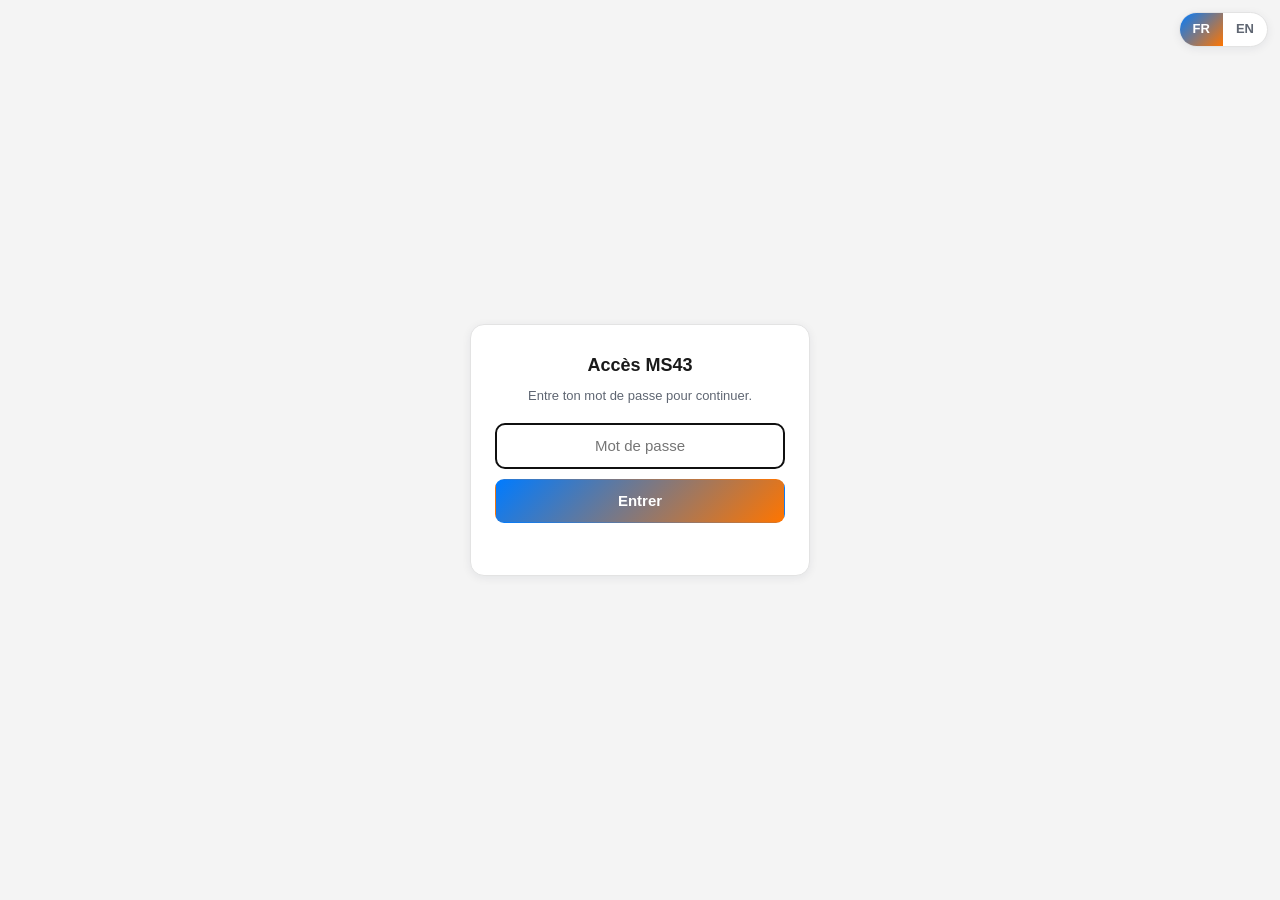
==== ms43/index.html @ 1bb3c585 "Add files via upload" ====
<!doctype html>
<html lang="fr">
<head>
<meta charset="utf-8">
<meta name="viewport" content="width=device-width, initial-scale=1">
<title>Service MS43</title>
<style>
  /* Palette alignee sur le site AJM : fond clair, orange #FF7500 / bleu #007BFF. */
  :root {
    --bg: #f4f4f4; --card: #ffffff; --ink: #1a1a1a; --muted: #5f6672; --line: #e3e3e3;
    --accent: #007BFF; --accent-ink: #ffffff; --ok: #1a7d33; --warn: #9a5b08; --err: #c22323;
    --ok-bg: #e7f4ec; --warn-bg: #fbeede; --err-bg: #fbe6e6; --shadow: 0 2px 10px rgba(20,30,50,.07);
    --orange: #FF7500; --seg-bg: #eef1f5;
    --brand-grad: linear-gradient(135deg, #007BFF, #FF7500);
  }
  * { box-sizing: border-box; }
  html, body { background: var(--bg); }
  body { margin: 0; color: var(--ink); font: 15px/1.6 Arial, "Helvetica Neue", Helvetica, sans-serif; }
  main { max-width: 760px; margin: 0 auto; padding: 28px 16px 72px; }
  header { margin-bottom: 18px; }
  .hero { background: var(--brand-grad); border-radius: 16px; padding: 26px 22px; text-align: center; box-shadow: var(--shadow); }
  header h1 { color: #fff; font-size: 24px; margin: 0 0 6px; letter-spacing: -.01em; }
  header p { color: #fff; opacity: .92; margin: 0 auto; max-width: 560px; font-size: 13.5px; }
  .card { background: var(--card); border: 1px solid var(--line); border-radius: 14px; padding: 20px; margin-bottom: 16px; box-shadow: var(--shadow); }
  .card h2 { font-size: 15px; margin: 0 0 14px; display: flex; align-items: center; gap: 8px; }
  .step { display: inline-flex; width: 22px; height: 22px; border-radius: 50%; background: var(--brand-grad); color: #fff; font-size: 12px; font-weight: 700; align-items: center; justify-content: center; }
  .drop { border: 2px dashed var(--line); border-radius: 12px; padding: 34px 16px; text-align: center; color: var(--muted); cursor: pointer; transition: border-color .15s, background .15s; }
  .drop:hover, .drop.over { border-color: var(--accent); background: color-mix(in srgb, var(--accent) 6%, transparent); color: var(--ink); }
  .drop b { color: var(--ink); }
  .fname { margin-top: 8px; font-size: 13px; color: var(--muted); word-break: break-all; }
  .grid { display: grid; grid-template-columns: 160px 1fr; gap: 10px 14px; align-items: center; }
  .grid .k { color: var(--muted); font-size: 13px; }
  .grid .v { font-weight: 600; }
  @media (max-width: 440px) { .grid { grid-template-columns: 1fr; gap: 4px 0; } .grid .v { margin-bottom: 8px; } }
  .tag { display: inline-block; padding: 2px 9px; border-radius: 999px; font-size: 12px; font-weight: 700; vertical-align: middle; }
  .tag.ok { background: var(--ok-bg); color: var(--ok); }
  .tag.warn { background: var(--warn-bg); color: var(--warn); }
  .tag.err { background: var(--err-bg); color: var(--err); }
  select, button { font: inherit; border-radius: 9px; border: 1px solid var(--line); padding: 9px 13px; background: var(--card); color: var(--ink); }
  select { max-width: 220px; }
  button { cursor: pointer; }
  button.primary { background: var(--brand-grad); color: #fff; border-color: transparent; font-weight: 700; }
  button.primary:hover { opacity: .92; transform: scale(1.01); }
  button.ghost { background: transparent; }
  button:disabled { opacity: .5; cursor: not-allowed; }
  .banner { border-radius: 10px; padding: 11px 14px; font-size: 13.5px; margin-top: 4px; }
  .banner.err { background: var(--err-bg); color: var(--err); }
  .banner.warn { background: var(--warn-bg); color: var(--warn); }
  label.rec { display: flex; gap: 11px; align-items: flex-start; padding: 12px 0; border-top: 1px solid var(--line); cursor: pointer; }
  label.rec:first-of-type { border-top: 0; }
  label.rec input { margin-top: 3px; width: 16px; height: 16px; flex: none; }
  label.rec .t { font-weight: 600; }
  label.rec .d { color: var(--muted); font-size: 13px; }
  label.rec .m { color: var(--muted); font-size: 12px; margin-top: 2px; }
  .actions { display: flex; flex-wrap: wrap; gap: 10px; align-items: center; margin-top: 16px; }
  .sel-tools { display: flex; gap: 14px; font-size: 13px; margin-bottom: 6px; }
  .sel-tools a { color: var(--accent); cursor: pointer; }
  .change { display: flex; justify-content: space-between; gap: 10px; font-size: 13px; padding: 6px 0; border-top: 1px solid var(--line); }
  .change span:first-child { color: var(--muted); font-family: ui-monospace, SFMono-Regular, Menlo, monospace; font-size: 12px; white-space: nowrap; }
  .change span:last-child { text-align: right; }
  .note { font-size: 12.5px; color: var(--muted); }
  .note ul { margin: 8px 0 0; padding-left: 18px; }
  .note li { margin: 3px 0; }
  .hist-head { display: flex; justify-content: space-between; align-items: center; gap: 10px; margin-bottom: 10px; }
  .hist-head h2 { margin: 0; }
  .hidden { display: none; }
  /* Sélecteur de langue (pilule en haut à droite, visible aussi par-dessus le rideau). */
  .lang { position: fixed; top: 12px; right: 12px; z-index: 10001; display: flex; border: 1px solid var(--line); border-radius: 999px; overflow: hidden; background: var(--card); box-shadow: var(--shadow); }
  .lang button { border: 0; border-radius: 0; padding: 6px 13px; background: transparent; font-size: 13px; font-weight: 700; color: var(--muted); }
  .lang button.on { background: var(--brand-grad); color: #fff; }
  #authGate { position: fixed; inset: 0; z-index: 9999; background: var(--bg); display: flex; align-items: center; justify-content: center; padding: 16px; }
  #authGate .box { background: var(--card); border: 1px solid var(--line); border-radius: 14px; padding: 26px 24px; width: 100%; max-width: 340px; box-shadow: var(--shadow); text-align: center; }
  #authGate h1 { font-size: 18px; margin: 0 0 6px; }
  #authGate p { color: var(--muted); font-size: 13px; margin: 0 0 16px; }
  #authGate input { width: 100%; padding: 10px 12px; border-radius: 9px; border: 1px solid var(--line); background: var(--card); color: var(--ink); font: inherit; margin-bottom: 10px; text-align: center; }
  #authGate button { width: 100%; }
  #authGate .err { color: var(--err); font-size: 13px; min-height: 18px; margin-top: 8px; }
  /* Menus par categorie + selecteurs segmentes facon MHD */
  .cat { border: 1px solid var(--line); border-radius: 12px; margin-bottom: 12px; background: var(--card); overflow: hidden; }
  .cat-head { width: 100%; display: flex; justify-content: space-between; align-items: center; gap: 10px; padding: 13px 16px; background: transparent; border: 0; border-radius: 0; font: inherit; font-weight: 700; font-size: 14px; color: var(--ink); cursor: pointer; }
  .cat-head .chev { color: var(--orange); font-size: 12px; transition: transform .2s; }
  .cat.closed .cat-head .chev { transform: rotate(-90deg); }
  .cat.closed .cat-body { display: none; }
  .cat-body { padding: 2px 16px 12px; }
  .mod { display: flex; flex-wrap: wrap; gap: 10px 14px; align-items: center; justify-content: space-between; padding: 12px 0; border-top: 1px solid var(--line); }
  .cat-body .mod:first-child { border-top: 0; }
  .mod-head { display: flex; flex-direction: column; gap: 2px; flex: 1; min-width: 190px; }
  .mod-name { font-weight: 600; font-size: 14px; }
  .mod-desc { color: var(--muted); font-size: 12.5px; }
  .mod-meta { color: var(--muted); font-size: 11.5px; }
  .seg { display: inline-flex; background: var(--seg-bg); border: 1px solid var(--line); border-radius: 999px; padding: 3px; gap: 2px; flex: none; }
  .seg-group { flex-wrap: wrap; }
  .seg-opt { border: 0; background: transparent; border-radius: 999px; padding: 6px 13px; font: inherit; font-size: 13px; font-weight: 700; color: var(--muted); cursor: pointer; white-space: nowrap; transition: background .15s, color .15s; }
  .seg-opt:hover { color: var(--ink); }
  .seg-opt.on { background: var(--orange); color: #fff; }
</style>
<script>
/* --- Internationalisation (FR / EN) --- partagée entre le rideau et l'application. */
window.AJM = (function () {
  var I18N = {
    fr: {
      gate_h1: 'Accès MS43',
      gate_p: 'Entre ton mot de passe pour continuer.',
      gate_ph: 'Mot de passe',
      gate_btn: 'Entrer',
      gate_bad: 'Mot de passe incorrect.',
      header_admin: 'Détection automatique de la version logiciel et application des modifications validées. Le fichier reste dans ton navigateur&nbsp;: rien n\'est envoyé sur un serveur.',
      header_client: 'Importe ta lecture d\'origine, choisis tes modifications et télécharge le fichier. Ta lecture d\'origine est transmise à AJM pour le suivi de ta demande.',
      s1: 'Importer le fichier',
      drop: 'Dépose un fichier <b>.bin</b> (512&nbsp;Ko), ou clique pour le choisir',
      s2: 'Détection',
      k_size: 'Taille',
      k_sw: 'Version logiciel',
      k_engine: 'Base moteur',
      s3: 'Modifications',
      seg_off: 'Off', seg_on: 'On',
      group_limiter: 'Régime max',
      cat_rpm: 'Régime & limiteur', cat_fuel: 'Carburant & moteur', cat_misc: 'Confort & divers', cat_depol: 'Dépollution (hors route)', cat_other: 'Divers',
      sel_all: 'Tout cocher',
      sel_none: 'Tout décocher',
      apply: 'Envoyer la demande et télécharger',
      apply_admin: 'Appliquer et télécharger',
      reset: 'Recommencer',
      report: 'Confirmation',
      report_detail: 'Rapport',
      redownload: 'Télécharger à nouveau',
      sent: 'Demande transmise à AJM',
      sending: 'Envoi en cours…',
      send_fail: 'Envoi à AJM en échec — réessaie',
      done_msg: 'Ton fichier a été préparé et téléchargé. Ta demande a été transmise à AJM — garde bien ta lecture d\'origine de côté.',
      hist_title: 'Mes demandes',
      hist_clear: 'Vider',
      hist_empty: 'Aucune demande pour le moment. Ton historique s\'affiche ici (sur ce navigateur).',
      hist_note: 'Historique enregistré sur ce navigateur uniquement.',
      hist_confirm: 'Vider tout l\'historique de ce navigateur ?',
      note_title: 'À savoir avant de flasher',
      note_send: 'Ta lecture d\'origine est envoyée à AJM au moment de la demande, pour préparer ta cartographie.',
      note_1: 'Les sommes de contrôle ne sont pas recalculées ici&nbsp;: utilise un flasher qui les corrige à l\'écriture.',
      note_2: 'Les valeurs des modifications proviennent de fichiers de référence&nbsp;; elles doivent être validées sur banc ou sur un calculateur de test avant tout usage.',
      note_3: 'L\'antidémarrage (EWS) n\'est pas proposé. Les fonctions de dépollution sont réservées à un usage hors route / compétition.',
      note_4: 'L\'original n\'est jamais modifié&nbsp;: le fichier téléchargé est une copie.',
      bytes: function (s) { return s + ' octets'; },
      bad_size_badge: 'taille invalide',
      bad_size: function (s) { return 'Ce fichier fait ' + s + ' octets. Une lecture MS43 complète fait 524&nbsp;288 octets (512&nbsp;Ko).'; },
      unknown_badge: 'inconnue',
      unknown: function (raw) { return 'Version logiciel non reconnue (octets lus&nbsp;: <code>' + raw + '</code>). Aucune modification n\'est appliquée.'; },
      inconsistent_badge: 'incohérent',
      inconsistent: function (p, c) { return 'Le programme (' + p + ') et la calibration (' + c + ') ne correspondent pas. Fichier refusé.'; },
      engine_from_name: 'd\'après le nom',
      engine_ambiguous_badge: function (f) { return 'ambigu : ' + f; },
      engine_ambiguous: 'Plusieurs bases moteur dans le nom du fichier. Choisis la bonne ci-dessus.',
      engine_confirm_badge: 'à confirmer',
      engine_confirm: 'La base moteur n\'est pas lisible dans le nom du fichier. Sélectionne-la ci-dessus.',
      engine_choose_opt: '— choisir —',
      info_choose_engine: 'Choisis la base moteur pour voir les modifications disponibles.',
      info_none: function (eng, def) { return 'Aucune modification disponible pour le moteur ' + eng + ' sur le SW ' + def + ' pour le moment.'; },
      info_ready: function (def, eng) { return 'SW ' + def + ', moteur ' + eng + ' — choisis tes modifications.'; },
      maps_count: function (n) { return n + ' cartographie(s)'; },
      patch_count: function (n) { return n + ' octet(s) (patch programme)'; },
      need_one: 'coche au moins une modification',
      applied_ok: 'Fichier téléchargé',
      applied_detail: function (n) { return n + ' cartographies modifiées'; },
      report_line: function (eng, n) { return 'Moteur <b>' + eng + '</b> — <b>' + n + '</b> cartographies modifiées. Le fichier a été téléchargé.'; },
      rounded: function (n) { return n + ' valeur(s) ajustée(s) au pas le plus proche de la cartographie.'; },
      more: function (n) { return '… et ' + n + ' autres.'; },
      locale: 'fr-FR'
    },
    en: {
      gate_h1: 'MS43 access',
      gate_p: 'Enter your password to continue.',
      gate_ph: 'Password',
      gate_btn: 'Enter',
      gate_bad: 'Incorrect password.',
      header_admin: 'Automatic software version detection and application of validated modifications. The file stays in your browser&nbsp;: nothing is sent to a server.',
      header_client: 'Import your original read, pick your modifications and download the file. Your original read is sent to AJM to process your request.',
      s1: 'Import the file',
      drop: 'Drop a <b>.bin</b> file (512&nbsp;KB), or click to choose it',
      s2: 'Detection',
      k_size: 'Size',
      k_sw: 'Software version',
      k_engine: 'Engine',
      s3: 'Modifications',
      seg_off: 'Off', seg_on: 'On',
      group_limiter: 'Rev limit',
      cat_rpm: 'Rev limit & cut', cat_fuel: 'Fuel & engine', cat_misc: 'Comfort & misc', cat_depol: 'Emissions (off-road)', cat_other: 'Other',
      sel_all: 'Select all',
      sel_none: 'Clear all',
      apply: 'Send request and download',
      apply_admin: 'Apply and download',
      reset: 'Start over',
      report: 'Confirmation',
      report_detail: 'Report',
      redownload: 'Download again',
      sent: 'Request sent to AJM',
      sending: 'Sending…',
      send_fail: 'Send to AJM failed — try again',
      done_msg: 'Your file has been prepared and downloaded. Your request has been sent to AJM — keep your original read safe.',
      hist_title: 'My requests',
      hist_clear: 'Clear',
      hist_empty: 'No requests yet. Your history appears here (on this browser).',
      hist_note: 'History saved on this browser only.',
      hist_confirm: 'Clear all history on this browser?',
      note_title: 'Before flashing',
      note_send: 'Your original read is sent to AJM when you submit the request, to prepare your tune.',
      note_1: 'Checksums are not recalculated here&nbsp;: use a flasher that corrects them on write.',
      note_2: 'Modification values come from reference files&nbsp;; they must be validated on a bench or a test ECU before any use.',
      note_3: 'The immobiliser (EWS) is not offered. Emissions functions are for off-road / motorsport use only.',
      note_4: 'The original is never modified&nbsp;: the downloaded file is a copy.',
      bytes: function (s) { return s + ' bytes'; },
      bad_size_badge: 'invalid size',
      bad_size: function (s) { return 'This file is ' + s + ' bytes. A full MS43 read is 524,288 bytes (512&nbsp;KB).'; },
      unknown_badge: 'unknown',
      unknown: function (raw) { return 'Software version not recognised (bytes read&nbsp;: <code>' + raw + '</code>). No modification applied.'; },
      inconsistent_badge: 'inconsistent',
      inconsistent: function (p, c) { return 'The program (' + p + ') and the calibration (' + c + ') do not match. File rejected.'; },
      engine_from_name: 'from the filename',
      engine_ambiguous_badge: function (f) { return 'ambiguous: ' + f; },
      engine_ambiguous: 'Several engine bases in the filename. Pick the right one above.',
      engine_confirm_badge: 'to confirm',
      engine_confirm: 'The engine base is not readable in the filename. Select it above.',
      engine_choose_opt: '— choose —',
      info_choose_engine: 'Choose the engine base to see the available modifications.',
      info_none: function (eng, def) { return 'No modification available for the ' + eng + ' engine on SW ' + def + ' yet.'; },
      info_ready: function (def, eng) { return 'SW ' + def + ', ' + eng + ' engine — pick your modifications.'; },
      maps_count: function (n) { return n + ' map(s)'; },
      patch_count: function (n) { return n + ' byte(s) (program patch)'; },
      need_one: 'tick at least one modification',
      applied_ok: 'File downloaded',
      applied_detail: function (n) { return n + ' maps modified'; },
      report_line: function (eng, n) { return 'Engine <b>' + eng + '</b> — <b>' + n + '</b> maps modified. The file has been downloaded.'; },
      rounded: function (n) { return n + ' value(s) adjusted to the map\'s nearest step.'; },
      more: function (n) { return '… and ' + n + ' more.'; },
      locale: 'en-GB'
    }
  };
  var lang = 'fr';
  var listeners = [];
  function t(key) {
    var v = I18N[lang][key];
    if (typeof v === 'function') { return v.apply(null, Array.prototype.slice.call(arguments, 1)); }
    return v;
  }
  function applyStatic() {
    document.documentElement.lang = lang;
    document.querySelectorAll('[data-i18n]').forEach(function (el) { el.innerHTML = t(el.getAttribute('data-i18n')); });
    document.querySelectorAll('[data-i18n-ph]').forEach(function (el) { el.placeholder = t(el.getAttribute('data-i18n-ph')); });
    document.querySelectorAll('.lang button').forEach(function (b) { b.classList.toggle('on', b.getAttribute('data-lang') === lang); });
    listeners.forEach(function (fn) { try { fn(); } catch (e) {} });
  }
  function setLang(l) { if (I18N[l]) { lang = l; applyStatic(); } }
  function onChange(fn) { listeners.push(fn); }
  return { t: t, setLang: setLang, applyStatic: applyStatic, onChange: onChange, get lang() { return lang; } };
})();
</script>
</head>
<body>
<div class="lang">
  <button type="button" data-lang="fr" onclick="AJM.setLang('fr')">FR</button>
  <button type="button" data-lang="en" onclick="AJM.setLang('en')">EN</button>
</div>
<div id="authGate">
  <form class="box" id="authForm">
    <h1 data-i18n="gate_h1">Accès MS43</h1>
    <p data-i18n="gate_p">Entre ton mot de passe pour continuer.</p>
    <input id="authPass" type="password" autocomplete="current-password" data-i18n-ph="gate_ph" placeholder="Mot de passe" autofocus>
    <button class="primary" type="submit" data-i18n="gate_btn">Entrer</button>
    <div class="err" id="authErr"></div>
  </form>
</div>
<script>
(function () {
  // Rideau : deux mots de passe (empreintes SHA-256, le mot n'est pas en clair ici).
  // Protection legere cote navigateur, contournable : ne remplace pas une vraie authentification.
  //   AJM    -> mode "admin"  (rapport detaille, pas d'envoi mail, pas d'historique)
  //   CLIENT -> mode "client" (detail masque, envoi de l'original a AJM, historique)
  // Casse et espaces ignores. Pas de memorisation : redemande a chaque ouverture/rechargement.
  // Pour changer un mot de passe, remplace l'empreinte correspondante (SHA-256 du nouveau mot en MAJUSCULES).
  var ADMIN_HASH = '93df9dd6e6a179b1fa5aa267b5cb949bca793111ac581c17128f560a6b9e4c4e';  // AJM
  var CLIENT_HASH = '50d7026e31bc614f02983439cd0e9d83857b237f703fc9f5463a2a371dcc61f8'; // CLIENT
  var gate = document.getElementById('authGate');
  function unlock() { gate.remove(); }
  function setMode(m) { window.__ms43mode = m; if (window.__applyMode) window.__applyMode(m); }
  async function sha(s) {
    var buf = await crypto.subtle.digest('SHA-256', new TextEncoder().encode(s));
    return Array.from(new Uint8Array(buf)).map(function (b) { return b.toString(16).padStart(2, '0'); }).join('');
  }
  document.getElementById('authForm').addEventListener('submit', async function (e) {
    e.preventDefault();
    var h = await sha(document.getElementById('authPass').value.trim().toUpperCase());
    if (h === ADMIN_HASH) { setMode('admin'); unlock(); }
    else if (h === CLIENT_HASH) { setMode('client'); unlock(); }
    else { document.getElementById('authErr').textContent = window.AJM.t('gate_bad'); }
  });
})();
</script>
<!-- Cible invisible pour l'envoi du fichier (évite toute navigation / problème CORS). -->
<iframe id="fsSink" name="fs_sink" class="hidden"></iframe>
<main>
  <header class="hero">
    <h1>Service MS43</h1>
    <p id="headerP">Détection automatique de la version logiciel et application des modifications.</p>
  </header>

  <section class="card">
    <h2><span class="step">1</span> <span data-i18n="s1">Importer le fichier</span></h2>
    <div id="drop" class="drop">
      <div data-i18n="drop">Dépose un fichier <b>.bin</b> (512&nbsp;Ko), ou clique pour le choisir</div>
      <div id="fname" class="fname"></div>
    </div>
    <input id="file" type="file" accept=".bin,application/octet-stream" class="hidden">
  </section>

  <section id="detectCard" class="card hidden">
    <h2><span class="step">2</span> <span data-i18n="s2">Détection</span></h2>
    <div class="grid">
      <div class="k" data-i18n="k_size">Taille</div><div class="v" id="vSize"></div>
      <div class="k" data-i18n="k_sw">Version logiciel</div><div class="v" id="vSw"></div>
      <div class="k" data-i18n="k_engine">Base moteur</div>
      <div class="v">
        <span id="vEngine"></span>
        <select id="engineSel" class="hidden"></select>
      </div>
    </div>
    <div id="detectBanner"></div>
  </section>

  <section id="recipesCard" class="card hidden">
    <h2><span class="step">3</span> <span data-i18n="s3">Modifications</span></h2>
    <div id="recipesInfo" class="note" style="margin-bottom:12px"></div>
    <div id="recipes"></div>
    <div class="actions">
      <button id="apply" class="primary">Appliquer et télécharger</button>
      <button id="reset" class="ghost" data-i18n="reset">Recommencer</button>
      <span id="applyMsg"></span>
      <span id="sendMsg"></span>
    </div>
  </section>

  <section id="reportCard" class="card hidden">
    <h2 id="reportTitle">Rapport</h2>
    <div id="reportBody"></div>
    <div class="actions"><button id="redownload" class="ghost" data-i18n="redownload">Télécharger à nouveau</button></div>
  </section>

  <section id="historyCard" class="card hidden">
    <div class="hist-head">
      <h2 data-i18n="hist_title">Mes demandes</h2>
      <button id="histClear" class="ghost" data-i18n="hist_clear">Vider</button>
    </div>
    <div id="historyBody"></div>
    <div class="note" style="margin-top:10px" data-i18n="hist_note">Historique enregistré sur ce navigateur uniquement.</div>
  </section>

  <section class="card note">
    <strong data-i18n="note_title">À savoir avant de flasher</strong>
    <ul>
      <li id="noteSend" data-i18n="note_send">Ta lecture d'origine est envoyée à AJM au moment de la demande, pour préparer ta cartographie.</li>
      <li data-i18n="note_1">Les sommes de contrôle ne sont pas recalculées ici&nbsp;: utilise un flasher qui les corrige à l'écriture.</li>
      <li data-i18n="note_2">Les valeurs des modifications proviennent de fichiers de référence&nbsp;; elles doivent être validées sur banc ou sur un calculateur de test avant tout usage.</li>
      <li data-i18n="note_3">Les fonctions de dépollution et l'antidémarrage (EWS) ne sont pas proposés.</li>
      <li data-i18n="note_4">L'original n'est jamais modifié&nbsp;: le fichier téléchargé est une copie.</li>
    </ul>
  </section>
</main>

<script type="module">
import { IMAGE_SIZE, ENGINES, detectSoftware, detectEngine, applyRecipes } from './src/ms43.js';

// ================== CONFIGURATION ENVOI MAIL (mode client) ==================
// Utilisé uniquement en mode client (mot de passe CLIENT). En mode admin (AJM), rien n'est envoyé.
// Endpoint STANDARD de FormSubmit : le seul qui gère les PIÈCES JOINTES (l'AJAX délivre le texte mais PAS les fichiers).
// Utilise l'e-mail (déjà public sur le site : pied de page / CGV). Formulaire activé une fois via le lien "Activate Form".
const MAIL_ENDPOINT = 'https://formsubmit.co/ajmmciservice@gmail.com';
// ===========================================================================

const $ = (id) => document.getElementById(id);
const T = (...a) => window.AJM.t(...a);
const nf = (n) => n.toLocaleString(T('locale'));

// Mode courant : 'admin' (AJM) ou 'client' (CLIENT). Fixé par le rideau au déverrouillage.
let mode = window.__ms43mode || 'client';
window.__applyMode = (m) => { window.__ms43mode = m; mode = m; renderMode(); };
function renderMode() {
  $('headerP').innerHTML = T(mode === 'admin' ? 'header_admin' : 'header_client');
  $('apply').textContent = T(mode === 'admin' ? 'apply_admin' : 'apply');
  $('historyCard').classList.toggle('hidden', mode !== 'client');  // historique : client seulement
  $('noteSend').classList.toggle('hidden', mode !== 'client');     // mention "envoi à AJM" : client seulement
  renderHistory();
}

// Traduction EN des recettes, par texte FR exact (les JSON restent inchangés).
const RNAME_EN = {
  'E85, demarrage a froid et ralenti': 'E85, cold start and idle',
  'Avance 98': 'Ignition advance (98)',
  'VANOS admission et echappement': 'VANOS intake and exhaust',
  'Limiteur +100 tr/min, boite manuelle': 'Rev limit +100 rpm, manual gearbox',
  'Hard cut': 'Hard cut',
  'Ralenti haut': 'High idle',
  'Pedale lineaire': 'Linear throttle',
  'Thermostat 90 C': 'Thermostat 90 °C',
  'Limiteur +50 tr/min': 'Rev limit +50 rpm',
  'Limiteur +100 tr/min': 'Rev limit +100 rpm',
  'Limiteur +200 tr/min': 'Rev limit +200 rpm',
  'Limiteur +300 tr/min': 'Rev limit +300 rpm',
  'Coupe carburant au limiteur': 'Fuel cut at rev limit',
  'Coupe allumage au limiteur (patch)': 'Ignition cut at rev limit (patch)',
  'Enrichissement pleine charge (MAF)': 'Full-load enrichment (MAF)',
  'Desactivation sondes arriere': 'Rear O2 sensors off',
  'Desactivation chauffe catalyseur': 'Catalyst heating off',
};
const RDESC_EN = {
  'Adaptation E85 : enrichissement, demarrage a froid et ralenti.': 'E85 adaptation: enrichment, cold start and idle.',
  'Adaptation E85 : enrichissement et demarrage a froid.': 'E85 adaptation: enrichment and cold start.',
  'Cartographie d\'avance a l\'allumage pour carburant 98.': 'Ignition advance map for 98 octane fuel.',
  'Calage des arbres a cames (VANOS admission et echappement).': 'Camshaft timing (VANOS intake and exhaust).',
  'Releve le limiteur de regime de +100 tr/min (boite manuelle).': 'Raises the rev limit by +100 rpm (manual gearbox).',
  'Coupe seche au limiteur. Issu d un fichier de test, a valider.': 'Hard cut at the rev limit. From a test file, to be validated.',
  'Augmente le regime de ralenti.': 'Raises the idle speed.',
  'Reponse lineaire de la pedale d accelerateur.': 'Linear accelerator pedal response.',
  'Abaisse la consigne de temperature du thermostat electrique a 90 C (valeurs copiees du B30).': 'Lowers the electric thermostat temperature target to 90 °C (values copied from the B30).',
  'Releve le limiteur de regime de +50 tr/min (delta sur la valeur du fichier).': 'Raises the rev limit by +50 rpm (delta on the file\'s value).',
  'Releve le limiteur de regime de +100 tr/min (delta sur la valeur du fichier).': 'Raises the rev limit by +100 rpm (delta on the file\'s value).',
  'Releve le limiteur de regime de +200 tr/min (delta sur la valeur du fichier).': 'Raises the rev limit by +200 rpm (delta on the file\'s value).',
  'Releve le limiteur de regime de +300 tr/min (delta sur la valeur du fichier).': 'Raises the rev limit by +300 rpm (delta on the file\'s value).',
  "Coupe l'injection au limiteur (hard cut).": 'Cuts fuel injection at the rev limit (hard cut).',
  'Patch de coupe d allumage au limiteur. SW 430069 uniquement (tous moteurs).': 'Ignition cut patch at the rev limit. SW 430069 only (all engines).',
  'Enrichissement a pleine charge via le debitmetre (MAF). SW 430069 / B30 uniquement.': 'Full-load enrichment via the MAF. SW 430069 / B30 only.',
  'Desactive les sondes lambda arriere (controle catalyseur). Usage hors route / competition.': 'Disables the rear lambda sensors (catalyst monitoring). Off-road / motorsport use.',
  'Desactive la chauffe du catalyseur au demarrage. Usage hors route / competition.': 'Disables catalyst heating at start-up. Off-road / motorsport use.',
};
const recName = (r) => (window.AJM.lang === 'en' && RNAME_EN[r.name]) || r.name;
const recDesc = (r) => (window.AJM.lang === 'en' && RDESC_EN[r.description]) || r.description || '';

let bytes = null, fileName = '', originalFile = null, sw = null, allRecipes = [], shown = [], lastOutput = null;
let engineChoice = '', lastResult = null, lastEngine = '';

// --- Chargement du catalogue de recettes (manifeste extensible) ---
const catalogue = (async () => {
  try {
    const list = await (await fetch('recipes/index.json')).json();
    const files = await Promise.all(list.map((f) => fetch(`recipes/${f}`).then((r) => r.json())));
    return files.flat();
  } catch { return []; }
})();

// --- Import ---
const drop = $('drop'), fileInput = $('file');
drop.addEventListener('click', () => fileInput.click());
drop.addEventListener('dragover', (e) => { e.preventDefault(); drop.classList.add('over'); });
drop.addEventListener('dragleave', () => drop.classList.remove('over'));
drop.addEventListener('drop', (e) => { e.preventDefault(); drop.classList.remove('over'); if (e.dataTransfer.files[0]) load(e.dataTransfer.files[0]); });
fileInput.addEventListener('change', () => { if (fileInput.files[0]) load(fileInput.files[0]); });

async function load(file) {
  fileName = file.name;
  originalFile = file;
  $('fname').textContent = fileName;
  bytes = new Uint8Array(await file.arrayBuffer());
  sw = detectSoftware(bytes);
  engineChoice = '';
  lastResult = null;
  $('reportCard').classList.add('hidden');
  $('applyMsg').textContent = '';
  $('sendMsg').textContent = '';
  showDetection();
}

const badge = (text, kind) => `<span class="tag ${kind}">${text}</span>`;

function showDetection() {
  $('detectCard').classList.remove('hidden');
  $('vSize').textContent = T('bytes', nf(bytes.length));
  const banner = $('detectBanner');
  banner.innerHTML = '';

  if (sw.status === 'bad_size') {
    $('vSw').innerHTML = badge(T('bad_size_badge'), 'err');
    $('vEngine').textContent = '—';
    banner.innerHTML = `<div class="banner err">${T('bad_size', nf(bytes.length))}</div>`;
    return hideRecipes();
  }
  if (sw.status === 'unknown') {
    $('vSw').innerHTML = badge(T('unknown_badge'), 'err');
    $('vEngine').textContent = '—';
    banner.innerHTML = `<div class="banner err">${T('unknown', sw.raw)}</div>`;
    return hideRecipes();
  }
  if (sw.status === 'inconsistent') {
    $('vSw').innerHTML = badge(T('inconsistent_badge'), 'err');
    $('vEngine').textContent = '—';
    banner.innerHTML = `<div class="banner err">${T('inconsistent', sw.program, sw.software)}</div>`;
    return hideRecipes();
  }

  const variantNote = sw.variants.length > 1 ? ` <span class="note">(${sw.variants.join(' / ')})</span>` : '';
  $('vSw').innerHTML = badge(sw.software, 'ok') + variantNote;

  const engine = detectEngine(fileName);
  const sel = $('engineSel');
  const auto = engine.status === 'known' ? engine.engine : '';
  sel.innerHTML = `<option value="">${T('engine_choose_opt')}</option>` + ENGINES.map((e) => `<option value="${e}">${e}</option>`).join('');
  sel.value = engineChoice || auto;
  sel.classList.remove('hidden');
  sel.onchange = () => { engineChoice = sel.value; buildRecipes(); };

  if (engine.status === 'known') {
    $('vEngine').innerHTML = badge(engine.engine, 'ok') + ` <span class="note">${T('engine_from_name')}</span> `;
  } else if (engine.status === 'ambiguous') {
    $('vEngine').innerHTML = badge(T('engine_ambiguous_badge', engine.found.join(', ')), 'warn') + ' ';
    banner.innerHTML = `<div class="banner warn">${T('engine_ambiguous')}</div>`;
  } else {
    $('vEngine').innerHTML = badge(T('engine_confirm_badge'), 'warn') + ' ';
    banner.innerHTML = `<div class="banner warn">${T('engine_confirm')}</div>`;
  }
  buildRecipes();
}

function hideRecipes() { $('recipesCard').classList.add('hidden'); }

// Categorie d'une recette (par id ; "other" sinon) -> menus par categorie facon MHD.
const CAT_OF = {
  limiter_50: 'rpm', limiter_100: 'rpm', limiter_200: 'rpm', limiter_300: 'rpm',
  fuel_hardcut: 'rpm', hard_cut: 'rpm', ignition_cut: 'rpm', limiter_100rpm: 'rpm',
  aa_98: 'fuel', e85_coldstart_idle: 'fuel', maf_load: 'fuel', vanos_ae: 'fuel',
  idle_haut: 'misc', pedale_lineaire: 'misc', thermostat_90: 'misc',
  o2_rear_off: 'depol', cat_heating_off: 'depol',
};
const CAT_ORDER = ['rpm', 'fuel', 'misc', 'depol', 'other'];
const catOf = (r) => CAT_OF[r.id] || 'other';
const numIn = (s) => { const m = String(s).match(/\d+/); return m ? +m[0] : 0; };
const optLabel = (r) => { const m = recName(r).match(/[+\-]\s?\d+/); return m ? m[0].replace(/\s/g, '') : recName(r); };

// Selecteur Off/On d'une recette (case cachee = etat reel lu par "Appliquer").
function segSingle(i, on) {
  return `<div class="seg seg-onoff">
      <button type="button" class="seg-opt${on ? '' : ' on'}" data-on="0">${T('seg_off')}</button>
      <button type="button" class="seg-opt${on ? ' on' : ''}" data-on="1">${T('seg_on')}</button>
    </div><input type="checkbox" class="hidden" value="${i}"${on ? ' checked' : ''}>`;
}
function singleHtml(r, i, was) {
  const meta = r.patch ? T('patch_count', r.patch.length) : T('maps_count', r.writes.length);
  return `<div class="mod">
      <div class="mod-head"><span class="mod-name">${esc(recName(r))}</span><span class="mod-desc">${esc(recDesc(r))}</span><span class="mod-meta">${meta}</span></div>
      ${segSingle(i, was.has(String(i)))}
    </div>`;
}
// Groupe (ex. limiteur) rendu en curseur : Off / +50 / +100 / ... (choix unique).
function groupHtml(gid, members, was) {
  members.sort((a, b) => numIn(a.r.name) - numIn(b.r.name));
  const anyOn = members.some((m) => was.has(String(m.i)));
  const opts = `<button type="button" class="seg-opt${anyOn ? '' : ' on'}" data-idx="">${T('seg_off')}</button>`
    + members.map((m) => `<button type="button" class="seg-opt${was.has(String(m.i)) ? ' on' : ''}" data-idx="${m.i}">${esc(optLabel(m.r))}</button>`).join('');
  const boxes = members.map((m) => `<input type="checkbox" class="hidden" value="${m.i}"${was.has(String(m.i)) ? ' checked' : ''}>`).join('');
  return `<div class="mod">
      <div class="mod-head"><span class="mod-name">${esc(T('group_' + gid))}</span></div>
      <div class="seg seg-group">${opts}</div>${boxes}
    </div>`;
}

async function buildRecipes() {
  $('reportCard').classList.add('hidden');
  $('applyMsg').textContent = '';
  $('sendMsg').textContent = '';
  const engine = $('engineSel').value;
  const def = sw.variants[0];
  const box = $('recipes');
  allRecipes = await catalogue;

  // Preserve les choix lors d'un re-rendu (ex. changement de langue), par index.
  const was = new Set([...box.querySelectorAll('input:checked')].map((c) => c.value));

  $('recipesCard').classList.remove('hidden');
  if (!engine) { $('recipesInfo').textContent = T('info_choose_engine'); box.innerHTML = ''; $('apply').disabled = true; return; }
  shown = allRecipes.filter((r) => r.software.includes(def) && r.engines.includes(engine));
  if (shown.length === 0) { $('recipesInfo').textContent = T('info_none', engine, def); box.innerHTML = ''; $('apply').disabled = true; return; }
  $('recipesInfo').textContent = T('info_ready', def, engine);
  $('apply').disabled = false;

  const items = shown.map((r, i) => ({ r, i }));
  const byCat = {};
  items.forEach((it) => { const c = catOf(it.r); (byCat[c] = byCat[c] || []).push(it); });
  const parts = [];
  for (const cat of CAT_ORDER) {
    const list = byCat[cat];
    if (!list) continue;
    const grouped = {}; const singles = [];
    list.forEach((it) => { if (it.r.group) { (grouped[it.r.group] = grouped[it.r.group] || []).push(it); } else { singles.push(it); } });
    let bodyHtml = '';
    Object.keys(grouped).forEach((g) => { bodyHtml += groupHtml(g, grouped[g], was); });
    singles.forEach((it) => { bodyHtml += singleHtml(it.r, it.i, was); });
    parts.push(`<section class="cat"><button type="button" class="cat-head"><span>${esc(T('cat_' + cat))}</span><span class="chev">&#9662;</span></button><div class="cat-body">${bodyHtml}</div></section>`);
  }
  box.innerHTML = parts.join('');
}

const esc = (s) => String(s).replace(/[&<>"]/g, (c) => ({ '&': '&amp;', '<': '&lt;', '>': '&gt;', '"': '&quot;' }[c]));

// Interaction des selecteurs segmentes + repli des menus par categorie (delegation).
$('recipes').addEventListener('click', (e) => {
  const opt = e.target.closest('.seg-opt');
  if (opt) {
    const seg = opt.parentElement, mod = opt.closest('.mod');
    seg.querySelectorAll('.seg-opt').forEach((o) => o.classList.remove('on'));
    opt.classList.add('on');
    if (seg.classList.contains('seg-group')) {
      const idx = opt.getAttribute('data-idx');
      mod.querySelectorAll('input[type=checkbox]').forEach((c) => { c.checked = (c.value === idx); });
    } else {
      mod.querySelector('input[type=checkbox]').checked = opt.getAttribute('data-on') === '1';
    }
    return;
  }
  const head = e.target.closest('.cat-head');
  if (head) head.parentElement.classList.toggle('closed');
});
$('reset').onclick = () => location.reload();

// --- Envoi de la lecture d'origine à AJM (endpoint AJAX FormSubmit : on lit la réponse) ---
async function sendOriginal(file, meta) {
  const fd = new FormData();
  fd.append('_subject', 'Demande MS43 — ' + meta.file);
  fd.append('_captcha', 'false');
  fd.append('_template', 'table');
  fd.append('Fichier', meta.file);
  fd.append('Version_SW', meta.sw);
  fd.append('Base_moteur', meta.engine);
  fd.append('Modifications', meta.mods);
  fd.append('Date', meta.date);
  fd.append('attachment', file, meta.file);
  try {
    const r = await fetch(MAIL_ENDPOINT, { method: 'POST', body: fd });
    const body = await r.text().catch(() => '');
    // L'endpoint standard renvoie une page HTML. En cas de souci, elle parle d'activation/captcha.
    const problem = /needs activation|not a valid|recaptcha|captcha/i.test(body);
    return { ok: r.ok && !problem, msg: problem ? 'formulaire non activé / bloqué' : ('HTTP ' + r.status) };
  } catch (e) { return { ok: false, msg: String(e) }; }
}

// --- Historique local (mode client, ce navigateur uniquement) ---
const HKEY = 'ms43_client_history';
const loadHistory = () => { try { return JSON.parse(localStorage.getItem(HKEY) || '[]'); } catch { return []; } };
const saveHistory = (list) => { try { localStorage.setItem(HKEY, JSON.stringify(list.slice(0, 50))); } catch {} };
function addHistory(entry) { const l = loadHistory(); l.unshift(entry); saveHistory(l); renderHistory(); }
function renderHistory() {
  const l = loadHistory();
  $('historyBody').innerHTML = l.length
    ? l.map((e) => `<div class="change"><span>${esc(e.date)}</span><span>${esc(e.file)} — ${esc(e.sw)} / ${esc(e.engine)} — ${esc(e.mods)}</span></div>`).join('')
    : `<div class="note">${T('hist_empty')}</div>`;
}
$('histClear').onclick = () => { if (confirm(T('hist_confirm'))) { try { localStorage.removeItem(HKEY); } catch {} renderHistory(); } };

$('apply').addEventListener('click', async () => {
  const chosen = [...document.querySelectorAll('#recipes input:checked')].map((c) => shown[+c.value]);
  if (chosen.length === 0) { $('applyMsg').innerHTML = badge(T('need_one'), 'warn'); return; }
  const engine = $('engineSel').value;
  const def = sw.variants[0];
  try {
    const fullDef = await (await fetch(`defs/${def}.json`)).json();
    const result = applyRecipes(bytes, fullDef, engine, chosen);
    lastOutput = result.bytes;
    lastResult = result; lastEngine = engine;
    showReport(result, engine);
    download(result.bytes);
    $('applyMsg').innerHTML = badge(mode === 'admin' ? T('applied_detail', result.changes.length) : T('applied_ok'), 'ok');

    // Mode client uniquement : enregistre la demande en local + envoie l'original à AJM.
    if (mode === 'client') {
      const modsNames = chosen.map((r) => recName(r)).join(', ');
      const entry = { date: new Date().toLocaleString(T('locale')), file: fileName, sw: sw.software, engine, mods: modsNames };
      addHistory(entry);
      if (originalFile) {
        $('sendMsg').innerHTML = badge(T('sending'), 'warn');
        const res = await sendOriginal(originalFile, { file: fileName, sw: sw.software, engine, mods: modsNames, date: entry.date });
        $('sendMsg').innerHTML = badge(res.ok ? T('sent') : T('send_fail'), res.ok ? 'ok' : 'err');
        if (!res.ok) console.warn('[MS43] Envoi à AJM :', res.msg);
      }
    }
  } catch (e) {
    lastResult = null;
    $('reportCard').classList.add('hidden');
    $('applyMsg').innerHTML = badge(e.message, 'err');
  }
});

function showReport(result, engine) {
  $('reportCard').classList.remove('hidden');
  $('reportTitle').textContent = T(mode === 'admin' ? 'report_detail' : 'report');
  if (mode === 'admin') {
    // Mode admin : rapport détaillé, cartographie par cartographie.
    const fmt = (v) => (Number.isInteger(v) ? v : Number(v.toFixed(3)));
    const rounded = result.rounded.length
      ? `<div class="banner warn">${T('rounded', result.rounded.length)}</div>` : '';
    const rows = result.changes.slice(0, 50).map((c) =>
      `<div class="change"><span>${esc(c.map)}[${c.index}]</span><span>${fmt(c.before)} → ${fmt(c.after)} ${esc(c.units || '')}</span></div>`).join('');
    const more = result.changes.length > 50 ? `<div class="note" style="margin-top:6px">${T('more', result.changes.length - 50)}</div>` : '';
    $('reportBody').innerHTML = `<p>${T('report_line', engine, result.changes.length)}</p>${rounded}${rows}${more}`;
  } else {
    // Mode client : pas de détail, juste une confirmation.
    $('reportBody').innerHTML = `<p>${T('done_msg')}</p>`;
  }
}

function download(data) {
  const blob = new Blob([data], { type: 'application/octet-stream' });
  const a = document.createElement('a');
  a.href = URL.createObjectURL(blob);
  a.download = fileName.replace(/\.bin$/i, '') + '_modifie.bin';
  document.body.appendChild(a); a.click(); a.remove();
  setTimeout(() => URL.revokeObjectURL(a.href), 1000);
}
$('redownload').onclick = () => { if (lastOutput) download(lastOutput); };

// Re-rendu du contenu dynamique au changement de langue, puis application initiale.
window.AJM.onChange(() => {
  if (bytes && sw) showDetection();
  if (lastResult) showReport(lastResult, lastEngine);
  renderMode();
});
window.AJM.applyStatic();
renderMode();
</script>
</body>
</html>
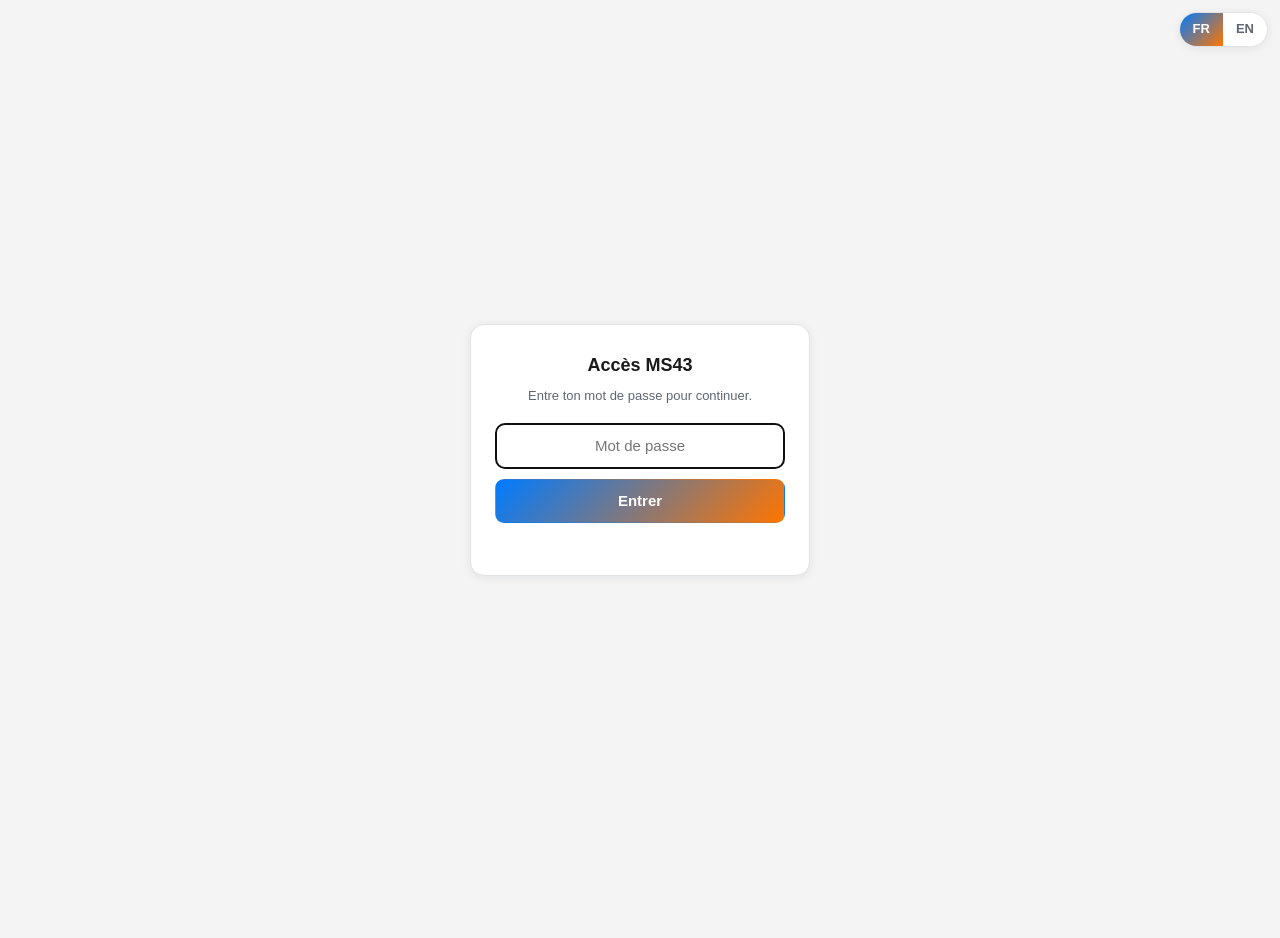
==== commit 7232f762: "Add files via upload Plus de secu en mod pro et message pour fichier ori coté utilisateur" ====
--- a/ms43/index.html
+++ b/ms43/index.html
@@ -63,7 +63,7 @@
   .note li { margin: 3px 0; }
   .hist-head { display: flex; justify-content: space-between; align-items: center; gap: 10px; margin-bottom: 10px; }
   .hist-head h2 { margin: 0; }
-  .hidden { display: none; }
+  .hidden { display: none !important; }
   /* Sélecteur de langue (pilule en haut à droite, visible aussi par-dessus le rideau). */
   .lang { position: fixed; top: 12px; right: 12px; z-index: 10001; display: flex; border: 1px solid var(--line); border-radius: 999px; overflow: hidden; background: var(--card); box-shadow: var(--shadow); }
   .lang button { border: 0; border-radius: 0; padding: 6px 13px; background: transparent; font-size: 13px; font-weight: 700; color: var(--muted); }
@@ -93,6 +93,8 @@
   .seg-opt { border: 0; background: transparent; border-radius: 999px; padding: 6px 13px; font: inherit; font-size: 13px; font-weight: 700; color: var(--muted); cursor: pointer; white-space: nowrap; transition: background .15s, color .15s; }
   .seg-opt:hover { color: var(--ink); }
   .seg-opt.on { background: var(--orange); color: #fff; }
+  .disclaimer { display: flex; gap: 10px; align-items: flex-start; padding: 12px 14px; border: 1px solid var(--warn); border-radius: 10px; background: var(--warn-bg); color: var(--warn); font-size: 13px; margin-top: 6px; cursor: pointer; }
+  .disclaimer input { margin-top: 2px; width: 16px; height: 16px; flex: none; accent-color: var(--orange); }
 </style>
 <script>
 /* --- Internationalisation (FR / EN) --- partagée entre le rideau et l'application. */
@@ -158,6 +160,9 @@
       maps_count: function (n) { return n + ' cartographie(s)'; },
       patch_count: function (n) { return n + ' octet(s) (patch programme)'; },
       need_one: 'coche au moins une modification',
+      disclaimer_text: 'Je comprends que ces modifications sont appliquées sous ma seule responsabilité, à mes risques, et qu\'AJM ne peut être tenu responsable d\'éventuels dommages.',
+      disclaimer_need: 'Coche la case de responsabilité pour continuer.',
+      orig_note: '⚠ Les modifications ne fonctionnent que sur une <b>lecture d\'origine</b> (fichier d\'usine non modifié). N\'importe pas un fichier déjà retouché.',
       applied_ok: 'Fichier téléchargé',
       applied_detail: function (n) { return n + ' cartographies modifiées'; },
       report_line: function (eng, n) { return 'Moteur <b>' + eng + '</b> — <b>' + n + '</b> cartographies modifiées. Le fichier a été téléchargé.'; },
@@ -225,6 +230,9 @@
       maps_count: function (n) { return n + ' map(s)'; },
       patch_count: function (n) { return n + ' byte(s) (program patch)'; },
       need_one: 'tick at least one modification',
+      disclaimer_text: 'I understand these modifications are applied under my sole responsibility, at my own risk, and that AJM cannot be held liable for any damage.',
+      disclaimer_need: 'Tick the liability box to continue.',
+      orig_note: '⚠ Modifications only work on a <b>stock original read</b> (unmodified factory file). Don\'t import a file that has already been tuned.',
       applied_ok: 'File downloaded',
       applied_detail: function (n) { return n + ' maps modified'; },
       report_line: function (eng, n) { return 'Engine <b>' + eng + '</b> — <b>' + n + '</b> maps modified. The file has been downloaded.'; },
@@ -308,6 +316,7 @@
       <div id="fname" class="fname"></div>
     </div>
     <input id="file" type="file" accept=".bin,application/octet-stream" class="hidden">
+    <div id="origNote" class="banner warn hidden" style="margin-top:12px" data-i18n="orig_note">Les modifications ne fonctionnent que sur une lecture d'origine.</div>
   </section>
 
   <section id="detectCard" class="card hidden">
@@ -328,6 +337,10 @@
     <h2><span class="step">3</span> <span data-i18n="s3">Modifications</span></h2>
     <div id="recipesInfo" class="note" style="margin-bottom:12px"></div>
     <div id="recipes"></div>
+    <label id="disclaimer" class="disclaimer hidden">
+      <input type="checkbox" id="disclaimerChk">
+      <span data-i18n="disclaimer_text">Je comprends que ces modifications sont appliquées sous ma seule responsabilité.</span>
+    </label>
     <div class="actions">
       <button id="apply" class="primary">Appliquer et télécharger</button>
       <button id="reset" class="ghost" data-i18n="reset">Recommencer</button>
@@ -385,6 +398,8 @@
   $('apply').textContent = T(mode === 'admin' ? 'apply_admin' : 'apply');
   $('historyCard').classList.toggle('hidden', mode !== 'client');  // historique : client seulement
   $('noteSend').classList.toggle('hidden', mode !== 'client');     // mention "envoi à AJM" : client seulement
+  $('disclaimer').classList.toggle('hidden', mode !== 'client');   // case responsabilite : client seulement
+  $('origNote').classList.toggle('hidden', mode !== 'client');     // note "fichier d'origine" : client seulement
   renderHistory();
 }
 
@@ -432,7 +447,7 @@
 const recDesc = (r) => (window.AJM.lang === 'en' && RDESC_EN[r.description]) || r.description || '';
 
 let bytes = null, fileName = '', originalFile = null, sw = null, allRecipes = [], shown = [], lastOutput = null;
-let engineChoice = '', lastResult = null, lastEngine = '';
+let engineChoice = '', lastResult = null, lastEngine = '', outName = '';
 
 // --- Chargement du catalogue de recettes (manifeste extensible) ---
 const catalogue = (async () => {
@@ -529,6 +544,26 @@
 const catOf = (r) => CAT_OF[r.id] || 'other';
 const numIn = (s) => { const m = String(s).match(/\d+/); return m ? +m[0] : 0; };
 const optLabel = (r) => { const m = recName(r).match(/[+\-]\s?\d+/); return m ? m[0].replace(/\s/g, '') : recName(r); };
+
+// Tag court par recette pour nommer le fichier telecharge (independant de la langue).
+const TAG_OF = {
+  e85_coldstart_idle: 'E85', fuel_hardcut: 'Hardcut', hard_cut: 'Hardcut',
+  aa_98: 'AA98', vanos_ae: 'VANOS', idle_haut: 'RalentiHaut', pedale_lineaire: 'PedaleLin',
+  thermostat_90: 'Thermo90', ignition_cut: 'IgnCut', maf_load: 'MAFload',
+  o2_rear_off: 'O2off', cat_heating_off: 'CatHeatOff',
+};
+function tagOf(r) {
+  if (r.group === 'limiter') { const m = String(r.name).match(/\+(\d+)/); return m ? ('+' + m[1] + 'rpm') : 'limiter'; }
+  if (TAG_OF[r.id]) return TAG_OF[r.id];
+  return (String(r.name).normalize('NFD').replace(/[̀-ͯ]/g, '').replace(/[^A-Za-z0-9+]+/g, '') || 'mod').slice(0, 16);
+}
+// Nom de sortie : <origine>_AJM_<tag1>_<tag2>...bin (caracteres de fichier invalides retires).
+function buildOutName(name, chosen) {
+  const base = name.replace(/\.bin$/i, '');
+  const tags = chosen.map(tagOf).filter(Boolean);
+  const full = base + '_AJM_' + tags.join('_');
+  return full.replace(/[\\/:*?"<>|]+/g, '').replace(/\s+/g, '_') + '.bin';
+}
 
 // Selecteur Off/On d'une recette (case cachee = etat reel lu par "Appliquer").
 function segSingle(i, on) {
@@ -652,6 +687,8 @@
 $('apply').addEventListener('click', async () => {
   const chosen = [...document.querySelectorAll('#recipes input:checked')].map((c) => shown[+c.value]);
   if (chosen.length === 0) { $('applyMsg').innerHTML = badge(T('need_one'), 'warn'); return; }
+  // Mode client : la case de responsabilite doit etre cochee avant tout telechargement/envoi.
+  if (mode === 'client' && !$('disclaimerChk').checked) { $('applyMsg').innerHTML = badge(T('disclaimer_need'), 'warn'); return; }
   const engine = $('engineSel').value;
   const def = sw.variants[0];
   try {
@@ -659,6 +696,7 @@
     const result = applyRecipes(bytes, fullDef, engine, chosen);
     lastOutput = result.bytes;
     lastResult = result; lastEngine = engine;
+    outName = buildOutName(fileName, chosen); // nom = origine + AJM + modifs choisies
     showReport(result, engine);
     download(result.bytes);
     $('applyMsg').innerHTML = badge(mode === 'admin' ? T('applied_detail', result.changes.length) : T('applied_ok'), 'ok');
@@ -704,7 +742,7 @@
   const blob = new Blob([data], { type: 'application/octet-stream' });
   const a = document.createElement('a');
   a.href = URL.createObjectURL(blob);
-  a.download = fileName.replace(/\.bin$/i, '') + '_modifie.bin';
+  a.download = outName || (fileName.replace(/\.bin$/i, '') + '_modifie.bin');
   document.body.appendChild(a); a.click(); a.remove();
   setTimeout(() => URL.revokeObjectURL(a.href), 1000);
 }
